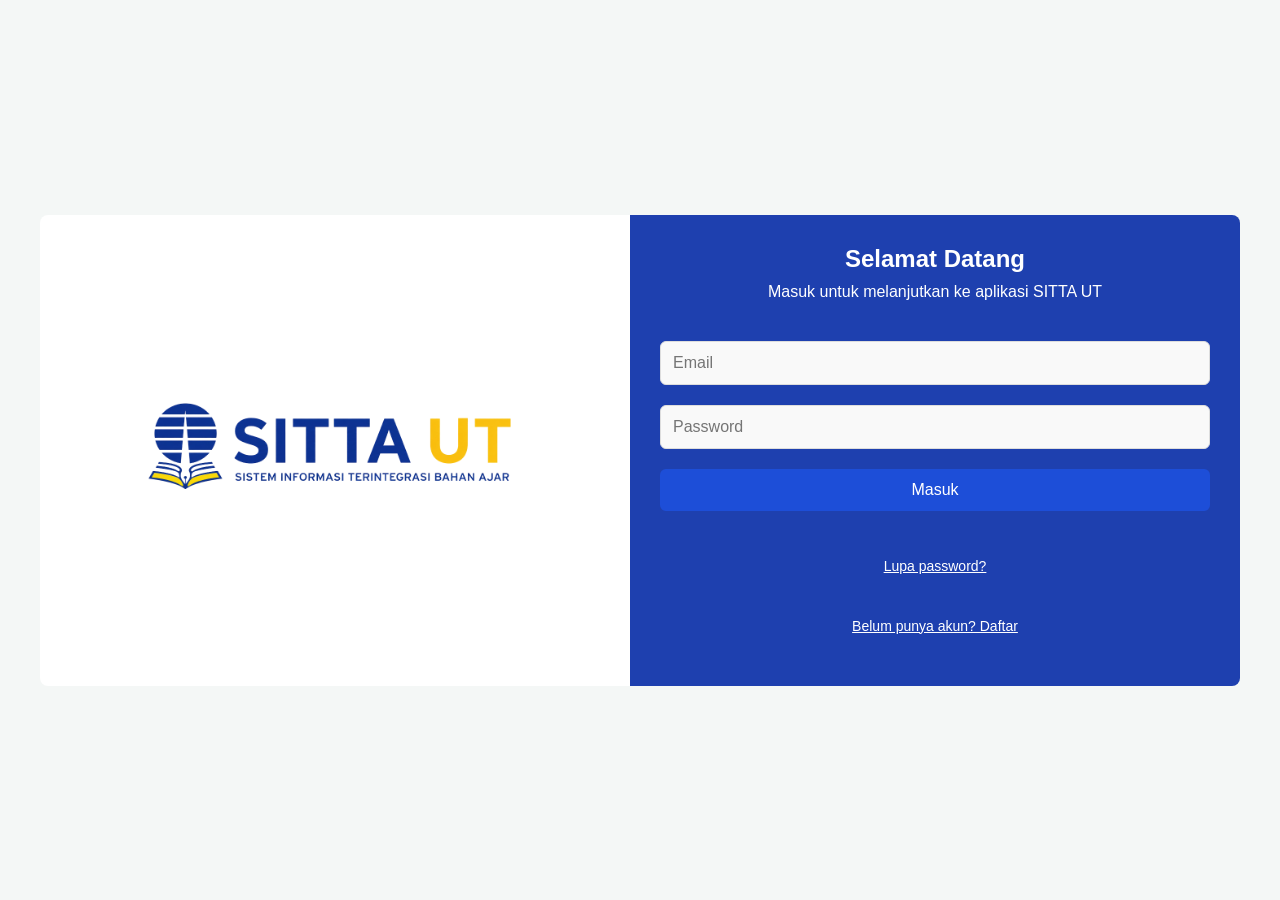
==== index.html @ ca279f2e "intial commit [login and dashboard page]" ====
<!DOCTYPE html>
<html lang="id">
<head>
    <meta charset="UTF-8">
    <meta name="viewport" content="width=device-width, initial-scale=1.0">
    <title>Login - SITTA UT</title>
    <link rel="stylesheet" href="css/style.css">
</head>
<body>
    <!-- Main Container -->
    <div class="main-container">
        <!-- Left Side - White Background with Image and Logo -->
        <div class="left-side">
            <img src="img/logo-sitta-ut.png" alt="SITTA UT Logo" class="logo">
        </div>
        
        <!-- Right Side - Blue Background with Login Form -->
        <div class="right-side">
            <h2>Selamat Datang</h2>
            <p class="description">Masuk untuk melanjutkan ke aplikasi SITTA UT</p>
            <form id="login-form">
                <input type="email" id="email" placeholder="Email" required>
                <input type="password" id="password" placeholder="Password" required>
                <button type="submit">Masuk</button>
            </form>
            <!-- Alert box will be placed here, below the form -->
            <div id="login-alert" class="alert">
                <span id="alert-message"></span>
            </div>
            <div class="additional-links">
                <button id="forgot-password" onclick="showModal('forgot-password-modal')">Lupa password?</button>
                <button id="register" onclick="showModal('register-modal')">Belum punya akun? Daftar</button>
            </div>
        </div>
    </div>

    <!-- Modal for Lupa Password -->
    <div id="forgot-password-modal" class="modal">
        <div class="modal-content">
            <span class="close" onclick="closeModal('forgot-password-modal')">&times;</span>
            <h3>Lupa Password</h3>
            <p>Masukkan email untuk reset password.</p>
            <input type="email" placeholder="Email" id="reset-email">
            <button onclick="resetPassword()">Kirim</button>
        </div>
    </div>

    <!-- Modal for Daftar Akun Baru -->
    <div id="register-modal" class="modal">
        <div class="modal-content">
            <span class="close" onclick="closeModal('register-modal')">&times;</span>
            <h3>Daftar Akun Baru</h3>
            <form id="register-form">
                <input type="text" placeholder="Nama Lengkap" required>
                <input type="email" placeholder="Email" required>
                <input type="text" placeholder="NIP" required>
                <input type="password" placeholder="Password" required>
                <input type="password" placeholder="Re-Password" required>
                <button type="submit">Daftar</button>
            </form>
        </div>
    </div>

    <script src="js/data.js"></script>
</body>
</html>
---- css/style.css ----
/* Resetting default margins and paddings */
* {
    margin: 0;
    padding: 0;
    box-sizing: border-box;
}

/* Main container: Flex layout */
body {
    font-family: 'Arial', sans-serif;
    background-color: #f4f7f6;
    display: flex;
    justify-content: center;
    align-items: center;
    height: 100vh;
}

/* Layout - Left side and Right side */
.main-container {
    display: flex;
    width: 100%;
    max-width: 1200px;
    border-radius: 8px;
    overflow: hidden;
}

/* Left Side - White background with logo and text */
.left-side {
    background-color: #ffffff;
    color: #1e40af;
    display: flex;
    flex-direction: column;
    justify-content: center;
    align-items: center;
    flex: 1;
    padding: 20px;
    text-align: center;
}

.logo {
    width: 80%;
    max-width: 80%;
}

/* Right Side - Blue background with form */
.right-side {
    background-color: #1e40af; /* Blue color */
    color: white;
    padding: 30px;
    display: flex;
    flex-direction: column;
    justify-content: center;
    flex: 1;
    text-align: center;
}

h2 {
    margin-bottom: 10px;
    font-size: 24px;
    color: white;
}

.description {
    margin-bottom: 30px;
    font-size: 16px;
}

input[type="email"], input[type="password"], input[type="text"] {
    width: 100%;
    padding: 12px;
    margin: 10px 0;
    border: 1px solid #ddd;
    border-radius: 6px;
    font-size: 16px;
    background-color: #f9f9f9;
}

button {
    width: 100%;
    padding: 12px;
    margin: 10px 0;
    background-color: #1d4ed8; /* Darker blue */
    border: none;
    border-radius: 6px;
    color: white;
    font-size: 16px;
    cursor: pointer;
    transition: background-color 0.3s ease;
}

button:hover {
    background-color: #1e3a8a;
}

.additional-links {
    margin-top: 15px;
}

.additional-links button {
    background: none;
    color: white;
    border: none;
    text-decoration: underline;
    cursor: pointer;
    font-size: 14px;
    transition: color 0.3s ease;
}

.additional-links button:hover {
    color: #1d4ed8;
}

/* Styling for the alert box (now below the form) */
.alert {
    display: none;
    background-color: #f44336;
    color: white;
    padding: 12px;
    margin-top: 10px;
    border-radius: 6px;
    font-size: 14px;
}

/* Modal styles */
.modal {
    display: none;
    position: fixed;
    z-index: 1;
    left: 0;
    top: 0;
    width: 100%;
    height: 100%;
    background-color: rgba(0, 0, 0, 0.4); /* Background overlay */
    overflow: auto;
}

.modal-content {
    background-color: white;
    padding: 20px;
    border-radius: 8px;
    margin: 15% auto;
    width: 100%;
    max-width: 400px; /* Same width as login form */
    text-align: center;
}

.modal .close {
    color: #aaa;
    font-size: 28px;
    font-weight: bold;
    position: absolute;
    top: 10px;
    right: 15px;
}

.modal .close:hover,
.modal .close:focus {
    color: black;
    text-decoration: none;
    cursor: pointer;
}

/* Responsive design */
@media (max-width: 768px) {
    .main-container {
        flex-direction: column;
    }
    .left-side {
        padding: 10px;
        text-align: center;
    }
    .right-side {
        padding: 20px;
    }
}
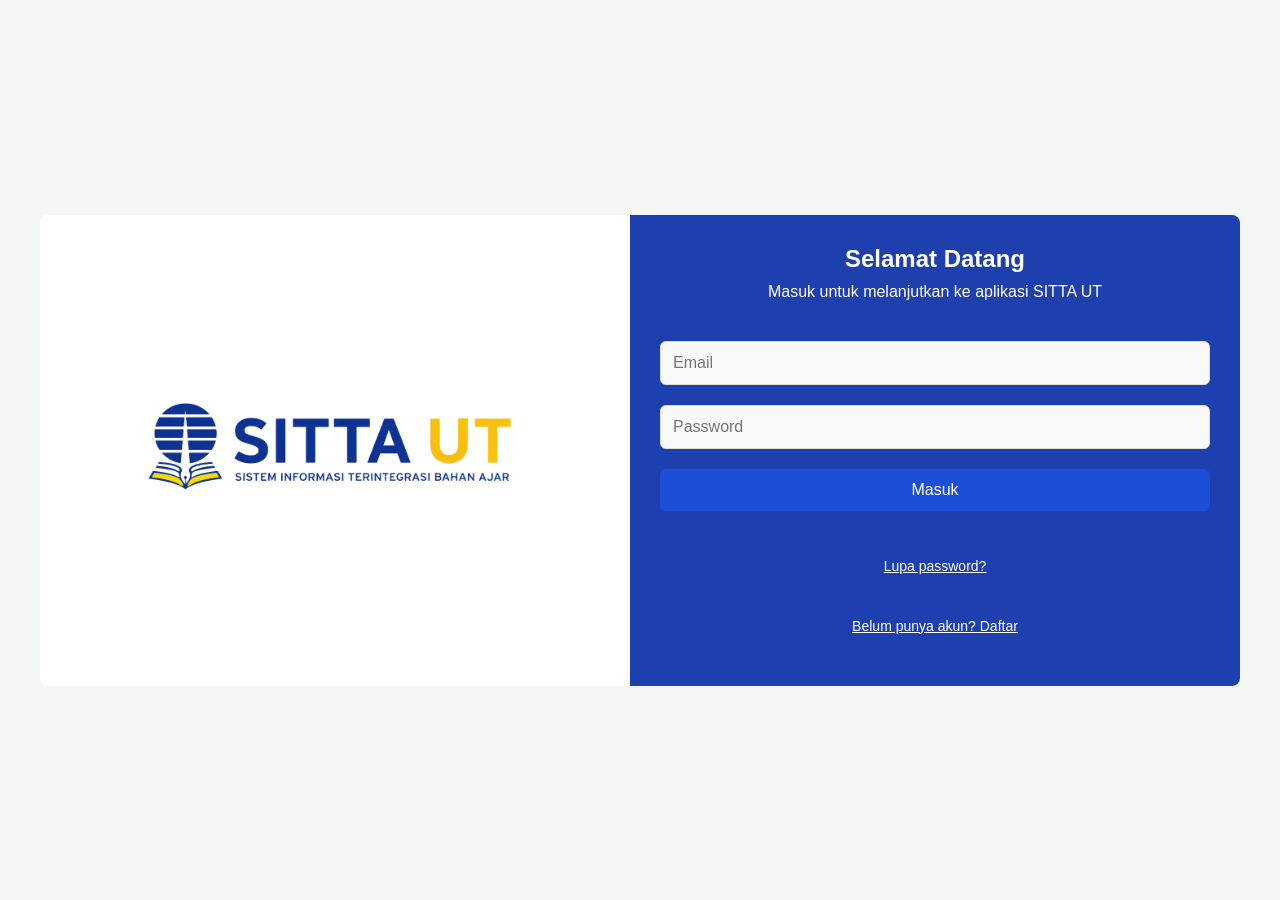
==== commit 64c64c2c: "add dashboard page" ====
--- a/index.html
+++ b/index.html
@@ -1,11 +1,13 @@
 <!DOCTYPE html>
 <html lang="id">
+
 <head>
     <meta charset="UTF-8">
     <meta name="viewport" content="width=device-width, initial-scale=1.0">
     <title>Login - SITTA UT</title>
     <link rel="stylesheet" href="css/style.css">
 </head>
+
 <body>
     <!-- Main Container -->
     <div class="main-container">
@@ -13,7 +15,7 @@
         <div class="left-side">
             <img src="img/logo-sitta-ut.png" alt="SITTA UT Logo" class="logo">
         </div>
-        
+
         <!-- Right Side - Blue Background with Login Form -->
         <div class="right-side">
             <h2>Selamat Datang</h2>
@@ -63,4 +65,5 @@
 
     <script src="js/data.js"></script>
 </body>
+
 </html>
--- a/css/style.css
+++ b/css/style.css
@@ -44,7 +44,8 @@
 
 /* Right Side - Blue background with form */
 .right-side {
-    background-color: #1e40af; /* Blue color */
+    background-color: #1e40af;
+    /* Blue color */
     color: white;
     padding: 30px;
     display: flex;
@@ -65,7 +66,9 @@
     font-size: 16px;
 }
 
-input[type="email"], input[type="password"], input[type="text"] {
+input[type="email"],
+input[type="password"],
+input[type="text"] {
     width: 100%;
     padding: 12px;
     margin: 10px 0;
@@ -79,7 +82,8 @@
     width: 100%;
     padding: 12px;
     margin: 10px 0;
-    background-color: #1d4ed8; /* Darker blue */
+    background-color: #1d4ed8;
+    /* Darker blue */
     border: none;
     border-radius: 6px;
     color: white;
@@ -130,7 +134,8 @@
     top: 0;
     width: 100%;
     height: 100%;
-    background-color: rgba(0, 0, 0, 0.4); /* Background overlay */
+    background-color: rgba(0, 0, 0, 0.4);
+    /* Background overlay */
     overflow: auto;
 }
 
@@ -140,7 +145,8 @@
     border-radius: 8px;
     margin: 15% auto;
     width: 100%;
-    max-width: 400px; /* Same width as login form */
+    max-width: 400px;
+    /* Same width as login form */
     text-align: center;
 }
 
@@ -165,10 +171,12 @@
     .main-container {
         flex-direction: column;
     }
+
     .left-side {
         padding: 10px;
         text-align: center;
     }
+
     .right-side {
         padding: 20px;
     }
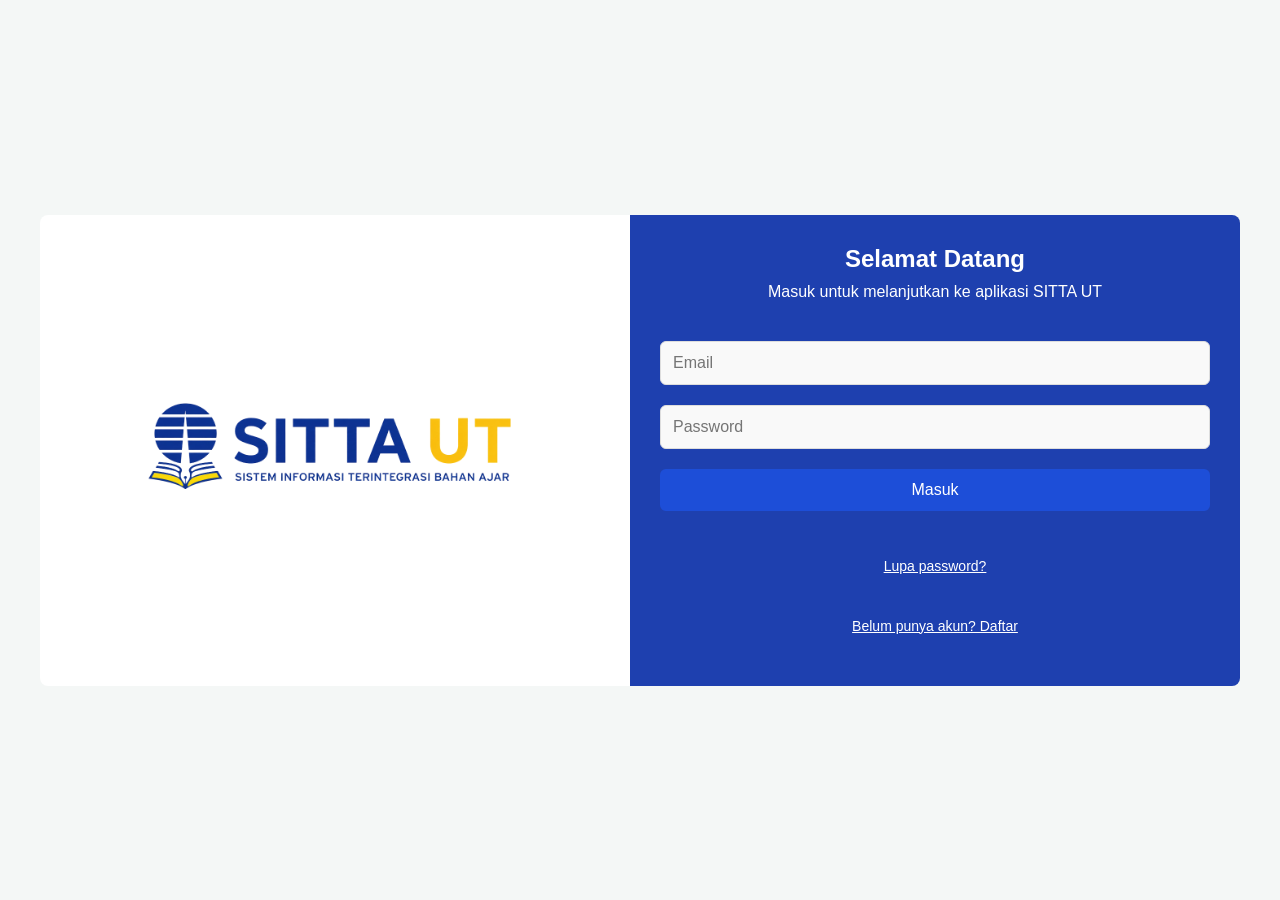
==== commit d0779ced: "add tracking.html" ====
--- a/index.html
+++ b/index.html
@@ -63,7 +63,7 @@
         </div>
     </div>
 
-    <script src="js/data.js"></script>
+    <script src="js/index.js"></script>
 </body>
 
 </html>
